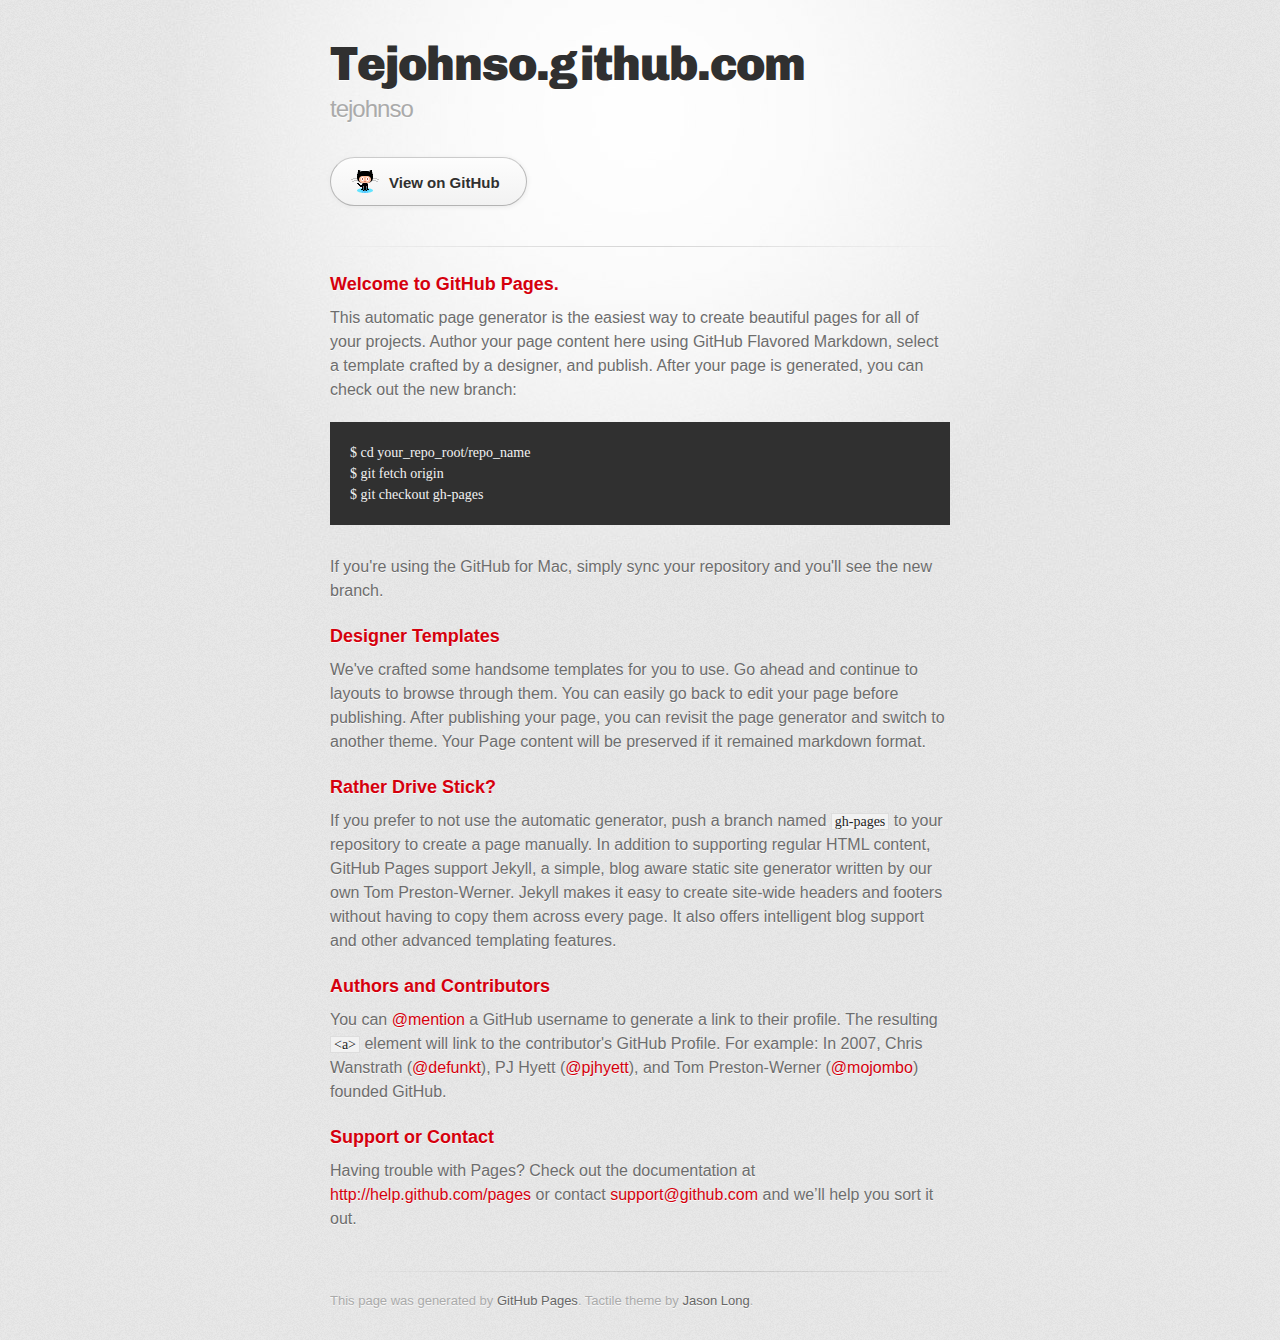
==== index.html @ 177638a1 "Replace master branch with page content via GitHub" ====
<!DOCTYPE html>
<html>
  <head>
    <meta charset='utf-8'>
    <meta http-equiv="X-UA-Compatible" content="chrome=1">
    <link href='https://fonts.googleapis.com/css?family=Chivo:900' rel='stylesheet' type='text/css'>
    <link rel="stylesheet" type="text/css" href="stylesheets/stylesheet.css" media="screen" />
    <link rel="stylesheet" type="text/css" href="stylesheets/pygment_trac.css" media="screen" />
    <link rel="stylesheet" type="text/css" href="stylesheets/print.css" media="print" />
    <!--[if lt IE 9]>
    <script src="//html5shiv.googlecode.com/svn/trunk/html5.js"></script>
    <![endif]-->
    <title>Tejohnso.github.com by tejohnso</title>
  </head>

  <body>
    <div id="container">
      <div class="inner">

        <header>
          <h1>Tejohnso.github.com</h1>
          <h2>tejohnso</h2>
        </header>

        <section id="downloads" class="clearfix">
          <a href="https://github.com/tejohnso" id="view-on-github" class="button"><span>View on GitHub</span></a>
        </section>

        <hr>

        <section id="main_content">
          <h3>Welcome to GitHub Pages.</h3>

<p>This automatic page generator is the easiest way to create beautiful pages for all of your projects. Author your page content here using GitHub Flavored Markdown, select a template crafted by a designer, and publish. After your page is generated, you can check out the new branch:</p>

<pre><code>$ cd your_repo_root/repo_name
$ git fetch origin
$ git checkout gh-pages
</code></pre>

<p>If you're using the GitHub for Mac, simply sync your repository and you'll see the new branch.</p>

<h3>Designer Templates</h3>

<p>We've crafted some handsome templates for you to use. Go ahead and continue to layouts to browse through them. You can easily go back to edit your page before publishing. After publishing your page, you can revisit the page generator and switch to another theme. Your Page content will be preserved if it remained markdown format.</p>

<h3>Rather Drive Stick?</h3>

<p>If you prefer to not use the automatic generator, push a branch named <code>gh-pages</code> to your repository to create a page manually. In addition to supporting regular HTML content, GitHub Pages support Jekyll, a simple, blog aware static site generator written by our own Tom Preston-Werner. Jekyll makes it easy to create site-wide headers and footers without having to copy them across every page. It also offers intelligent blog support and other advanced templating features.</p>

<h3>Authors and Contributors</h3>

<p>You can <a href="https://github.com/blog/821" class="user-mention">@mention</a> a GitHub username to generate a link to their profile. The resulting <code>&lt;a&gt;</code> element will link to the contributor's GitHub Profile. For example: In 2007, Chris Wanstrath (<a href="https://github.com/defunkt" class="user-mention">@defunkt</a>), PJ Hyett (<a href="https://github.com/pjhyett" class="user-mention">@pjhyett</a>), and Tom Preston-Werner (<a href="https://github.com/mojombo" class="user-mention">@mojombo</a>) founded GitHub.</p>

<h3>Support or Contact</h3>

<p>Having trouble with Pages? Check out the documentation at <a href="http://help.github.com/pages">http://help.github.com/pages</a> or contact <a href="mailto:support@github.com">support@github.com</a> and we’ll help you sort it out.</p>
        </section>

        <footer>
          This page was generated by <a href="http://pages.github.com">GitHub Pages</a>. Tactile theme by <a href="http://twitter.com/jasonlong">Jason Long</a>.
        </footer>

        
      </div>
    </div>
  </body>
</html>
---- stylesheets/stylesheet.css ----
/* http://meyerweb.com/eric/tools/css/reset/ 
   v2.0 | 20110126
   License: none (public domain)
*/
html, body, div, span, applet, object, iframe,
h1, h2, h3, h4, h5, h6, p, blockquote, pre,
a, abbr, acronym, address, big, cite, code,
del, dfn, em, img, ins, kbd, q, s, samp,
small, strike, strong, sub, sup, tt, var,
b, u, i, center,
dl, dt, dd, ol, ul, li,
fieldset, form, label, legend,
table, caption, tbody, tfoot, thead, tr, th, td,
article, aside, canvas, details, embed, 
figure, figcaption, footer, header, hgroup, 
menu, nav, output, ruby, section, summary,
time, mark, audio, video {
	margin: 0;
	padding: 0;
	border: 0;
	font-size: 100%;
	font: inherit;
	vertical-align: baseline;
}
/* HTML5 display-role reset for older browsers */
article, aside, details, figcaption, figure, 
footer, header, hgroup, menu, nav, section {
	display: block;
}
body {
	line-height: 1;
}
ol, ul {
	list-style: none;
}
blockquote, q {
	quotes: none;
}
blockquote:before, blockquote:after,
q:before, q:after {
	content: '';
	content: none;
}
table {
	border-collapse: collapse;
	border-spacing: 0;
}

/* LAYOUT STYLES */
body {
  font-size: 1em;
  line-height: 1.5; 
  background: #e7e7e7 url(../images/body-bg.png) 0 0 repeat;
  font-family: 'Helvetica Neue', Helvetica, Arial, serif;
  text-shadow: 0 1px 0 rgba(255, 255, 255, 0.8);
  color: #6d6d6d;
}

a {
  color: #d5000d;
}
a:hover {
  color: #c5000c;
}

header {
  padding-top: 35px;
  padding-bottom: 25px;
}

header h1 {
  font-family: 'Chivo', 'Helvetica Neue', Helvetica, Arial, serif; font-weight: 900;
  letter-spacing: -1px;
  font-size: 48px;
  color: #303030;
  line-height: 1.2;
}

header h2 {
  letter-spacing: -1px;
  font-size: 24px;
  color: #aaa;
  font-weight: normal;
  line-height: 1.3;
}

#container {
  background: transparent url(../images/highlight-bg.jpg) 50% 0 no-repeat;
  min-height: 595px;
}

.inner {
  width: 620px;
  margin: 0 auto;
}

#container .inner img {
  max-width: 100%;
}

#downloads {
  margin-bottom: 40px;
}

a.button {
  -moz-border-radius: 30px;
  -webkit-border-radius: 30px;                     
  border-radius: 30px;
  border-top: solid 1px #cbcbcb;
  border-left: solid 1px #b7b7b7;
  border-right: solid 1px #b7b7b7;
  border-bottom: solid 1px #b3b3b3;
  color: #303030;
  line-height: 25px;
  font-weight: bold;
  font-size: 15px;
  padding: 12px 8px 12px 8px;
  display: block;
  float: left;
  width: 179px;
  margin-right: 14px;  
  background: #fdfdfd; /* Old browsers */
  background: -moz-linear-gradient(top,  #fdfdfd 0%, #f2f2f2 100%); /* FF3.6+ */
  background: -webkit-gradient(linear, left top, left bottom, color-stop(0%,#fdfdfd), color-stop(100%,#f2f2f2)); /* Chrome,Safari4+ */
  background: -webkit-linear-gradient(top,  #fdfdfd 0%,#f2f2f2 100%); /* Chrome10+,Safari5.1+ */
  background: -o-linear-gradient(top,  #fdfdfd 0%,#f2f2f2 100%); /* Opera 11.10+ */
  background: -ms-linear-gradient(top,  #fdfdfd 0%,#f2f2f2 100%); /* IE10+ */
  background: linear-gradient(top,  #fdfdfd 0%,#f2f2f2 100%); /* W3C */
  filter: progid:DXImageTransform.Microsoft.gradient( startColorstr='#fdfdfd', endColorstr='#f2f2f2',GradientType=0 ); /* IE6-9 */
  -webkit-box-shadow: 10px 10px 5px #888;
  -moz-box-shadow: 10px 10px 5px #888;
  box-shadow: 0px 1px 5px #e8e8e8;
}
a.button:hover {
  border-top: solid 1px #b7b7b7;
  border-left: solid 1px #b3b3b3;
  border-right: solid 1px #b3b3b3;
  border-bottom: solid 1px #b3b3b3;
  background: #fafafa; /* Old browsers */
  background: -moz-linear-gradient(top,  #fdfdfd 0%, #f6f6f6 100%); /* FF3.6+ */
  background: -webkit-gradient(linear, left top, left bottom, color-stop(0%,#fdfdfd), color-stop(100%,#f6f6f6)); /* Chrome,Safari4+ */
  background: -webkit-linear-gradient(top,  #fdfdfd 0%,#f6f6f6 100%); /* Chrome10+,Safari5.1+ */
  background: -o-linear-gradient(top,  #fdfdfd 0%,#f6f6f6 100%); /* Opera 11.10+ */
  background: -ms-linear-gradient(top,  #fdfdfd 0%,#f6f6f6 100%); /* IE10+ */
  background: linear-gradient(top,  #fdfdfd 0%,#f6f6f6, 100%); /* W3C */
  filter: progid:DXImageTransform.Microsoft.gradient( startColorstr='#fdfdfd', endColorstr='#f6f6f6',GradientType=0 ); /* IE6-9 */
}

a.button span {
  padding-left: 50px;
  display: block;
  height: 23px;
}

#download-zip span {
  background: transparent url(../images/zip-icon.png) 12px 50% no-repeat;
}
#download-tar-gz span {
  background: transparent url(../images/tar-gz-icon.png) 12px 50% no-repeat;
}
#view-on-github span {
  background: transparent url(../images/octocat-icon.png) 12px 50% no-repeat;
}
#view-on-github {
  margin-right: 0;
}

code, pre {
  font-family: Monaco, "Bitstream Vera Sans Mono", "Lucida Console", Terminal;
  color: #222;
  margin-bottom: 30px;
  font-size: 14px;
}

code {
  background-color: #f2f2f2;
  border: solid 1px #ddd;
  padding: 0 3px;
}

pre {
  padding: 20px;
  background: #303030;
  color: #f2f2f2;
  text-shadow: none;
  overflow: auto;
}
pre code {
  color: #f2f2f2;
  background-color: #303030;
  border: none;
  padding: 0;
}

ul, ol, dl {
  margin-bottom: 20px;
}


/* COMMON STYLES */

hr {
  height: 1px;
  line-height: 1px;
  margin-top: 1em;
  padding-bottom: 1em;
  border: none;
  background: transparent url('../images/hr.png') 50% 0 no-repeat;
}

strong {
  font-weight: bold;
}

em {
  font-style: italic;
}

table {
  width: 100%;
  border: 1px solid #ebebeb;
}

th {
  font-weight: 500;
}

td {
  border: 1px solid #ebebeb;
  text-align: center; 
  font-weight: 300;
}

form {
  background: #f2f2f2;
  padding: 20px;
  
}


/* GENERAL ELEMENT TYPE STYLES */

h1 {
  font-size: 32px;
} 

h2 {
  font-size: 22px;
  font-weight: bold;
  color: #303030;
  margin-bottom: 8px;
} 

h3 {
  color: #d5000d;
  font-size: 18px;
  font-weight: bold;
  margin-bottom: 8px;
} 
 
h4 {
  font-size: 16px;
  color: #303030;
  font-weight: bold;
} 

h5 {
  font-size: 1em;
  color: #303030;
} 

h6 {
  font-size: .8em;
  color: #303030;
} 

p {
  font-weight: 300;
  margin-bottom: 20px;
}
 
a {
  text-decoration: none;
}

p a {
  font-weight: 400;
}

blockquote {
  font-size: 1.6em;
  border-left: 10px solid #e9e9e9;
  margin-bottom: 20px;
  padding: 0 0 0 30px;
}

ul li {
  list-style: disc inside;
  padding-left: 20px;
}

ol li {
  list-style: decimal inside;
  padding-left: 3px;
}

dl dt {
  color: #303030;
}

footer {
  background: transparent url('../images/hr.png') 0 0 no-repeat;
  margin-top: 40px;
  padding-top: 20px;
  padding-bottom: 30px;
  font-size: 13px;
  color: #aaa;
}

footer a {
  color: #666;
}
footer a:hover {
  color: #444;
}

/* MISC */
.clearfix:after {
  clear: both;
  content: '.';
  display: block;
  visibility: hidden;
  height: 0;
}

.clearfix {display: inline-block;}
* html .clearfix {height: 1%;}
.clearfix {display: block;}

/* #Media Queries
================================================== */

/* Smaller than standard 960 (devices and browsers) */
@media only screen and (max-width: 959px) {}

/* Tablet Portrait size to standard 960 (devices and browsers) */
@media only screen and (min-width: 768px) and (max-width: 959px) {}

/* All Mobile Sizes (devices and browser) */
@media only screen and (max-width: 767px) {
  header {
    padding-top: 10px;
    padding-bottom: 10px;
  }
  #downloads {
    margin-bottom: 25px;
  }
  #download-zip, #download-tar-gz {
    display: none;
  }
  .inner {
    width: 94%;
    margin: 0 auto;
  }
}

/* Mobile Landscape Size to Tablet Portrait (devices and browsers) */
@media only screen and (min-width: 480px) and (max-width: 767px) {}

/* Mobile Portrait Size to Mobile Landscape Size (devices and browsers) */
@media only screen and (max-width: 479px) {}
---- stylesheets/pygment_trac.css ----
.highlight  { background: #ffffff; }
.highlight .c { color: #999988; font-style: italic } /* Comment */
.highlight .err { color: #a61717; background-color: #e3d2d2 } /* Error */
.highlight .k { font-weight: bold } /* Keyword */
.highlight .o { font-weight: bold } /* Operator */
.highlight .cm { color: #999988; font-style: italic } /* Comment.Multiline */
.highlight .cp { color: #999999; font-weight: bold } /* Comment.Preproc */
.highlight .c1 { color: #999988; font-style: italic } /* Comment.Single */
.highlight .cs { color: #999999; font-weight: bold; font-style: italic } /* Comment.Special */
.highlight .gd { color: #000000; background-color: #ffdddd } /* Generic.Deleted */
.highlight .gd .x { color: #000000; background-color: #ffaaaa } /* Generic.Deleted.Specific */
.highlight .ge { font-style: italic } /* Generic.Emph */
.highlight .gr { color: #aa0000 } /* Generic.Error */
.highlight .gh { color: #999999 } /* Generic.Heading */
.highlight .gi { color: #000000; background-color: #ddffdd } /* Generic.Inserted */
.highlight .gi .x { color: #000000; background-color: #aaffaa } /* Generic.Inserted.Specific */
.highlight .go { color: #888888 } /* Generic.Output */
.highlight .gp { color: #555555 } /* Generic.Prompt */
.highlight .gs { font-weight: bold } /* Generic.Strong */
.highlight .gu { color: #800080; font-weight: bold; } /* Generic.Subheading */
.highlight .gt { color: #aa0000 } /* Generic.Traceback */
.highlight .kc { font-weight: bold } /* Keyword.Constant */
.highlight .kd { font-weight: bold } /* Keyword.Declaration */
.highlight .kn { font-weight: bold } /* Keyword.Namespace */
.highlight .kp { font-weight: bold } /* Keyword.Pseudo */
.highlight .kr { font-weight: bold } /* Keyword.Reserved */
.highlight .kt { color: #445588; font-weight: bold } /* Keyword.Type */
.highlight .m { color: #009999 } /* Literal.Number */
.highlight .s { color: #d14 } /* Literal.String */
.highlight .na { color: #008080 } /* Name.Attribute */
.highlight .nb { color: #0086B3 } /* Name.Builtin */
.highlight .nc { color: #445588; font-weight: bold } /* Name.Class */
.highlight .no { color: #008080 } /* Name.Constant */
.highlight .ni { color: #800080 } /* Name.Entity */
.highlight .ne { color: #990000; font-weight: bold } /* Name.Exception */
.highlight .nf { color: #990000; font-weight: bold } /* Name.Function */
.highlight .nn { color: #555555 } /* Name.Namespace */
.highlight .nt { color: #000080 } /* Name.Tag */
.highlight .nv { color: #008080 } /* Name.Variable */
.highlight .ow { font-weight: bold } /* Operator.Word */
.highlight .w { color: #bbbbbb } /* Text.Whitespace */
.highlight .mf { color: #009999 } /* Literal.Number.Float */
.highlight .mh { color: #009999 } /* Literal.Number.Hex */
.highlight .mi { color: #009999 } /* Literal.Number.Integer */
.highlight .mo { color: #009999 } /* Literal.Number.Oct */
.highlight .sb { color: #d14 } /* Literal.String.Backtick */
.highlight .sc { color: #d14 } /* Literal.String.Char */
.highlight .sd { color: #d14 } /* Literal.String.Doc */
.highlight .s2 { color: #d14 } /* Literal.String.Double */
.highlight .se { color: #d14 } /* Literal.String.Escape */
.highlight .sh { color: #d14 } /* Literal.String.Heredoc */
.highlight .si { color: #d14 } /* Literal.String.Interpol */
.highlight .sx { color: #d14 } /* Literal.String.Other */
.highlight .sr { color: #009926 } /* Literal.String.Regex */
.highlight .s1 { color: #d14 } /* Literal.String.Single */
.highlight .ss { color: #990073 } /* Literal.String.Symbol */
.highlight .bp { color: #999999 } /* Name.Builtin.Pseudo */
.highlight .vc { color: #008080 } /* Name.Variable.Class */
.highlight .vg { color: #008080 } /* Name.Variable.Global */
.highlight .vi { color: #008080 } /* Name.Variable.Instance */
.highlight .il { color: #009999 } /* Literal.Number.Integer.Long */

.type-csharp .highlight .k { color: #0000FF }
.type-csharp .highlight .kt { color: #0000FF }
.type-csharp .highlight .nf { color: #000000; font-weight: normal }
.type-csharp .highlight .nc { color: #2B91AF }
.type-csharp .highlight .nn { color: #000000 }
.type-csharp .highlight .s { color: #A31515 }
.type-csharp .highlight .sc { color: #A31515 }
---- stylesheets/print.css ----
html, body, div, span, applet, object, iframe,
h1, h2, h3, h4, h5, h6, p, blockquote, pre,
a, abbr, acronym, address, big, cite, code,
del, dfn, em, img, ins, kbd, q, s, samp,
small, strike, strong, sub, sup, tt, var,
b, u, i, center,
dl, dt, dd, ol, ul, li,
fieldset, form, label, legend,
table, caption, tbody, tfoot, thead, tr, th, td,
article, aside, canvas, details, embed, 
figure, figcaption, footer, header, hgroup, 
menu, nav, output, ruby, section, summary,
time, mark, audio, video {
  margin: 0;
  padding: 0;
  border: 0;
  font-size: 100%;
  font: inherit;
  vertical-align: baseline;
}
/* HTML5 display-role reset for older browsers */
article, aside, details, figcaption, figure, 
footer, header, hgroup, menu, nav, section {
  display: block;
}
body {
  line-height: 1;
}
ol, ul {
  list-style: none;
}
blockquote, q {
  quotes: none;
}
blockquote:before, blockquote:after,
q:before, q:after {
  content: '';
  content: none;
}
table {
  border-collapse: collapse;
  border-spacing: 0;
}
body {
  font-size: 13px;
  line-height: 1.5; 
  font-family: 'Helvetica Neue', Helvetica, Arial, serif;
  color: #000;
}

a {
  color: #d5000d;
  font-weight: bold;
}

header {
  padding-top: 35px;
  padding-bottom: 10px;
}

header h1 {
  font-weight: bold;
  letter-spacing: -1px;
  font-size: 48px;
  color: #303030;
  line-height: 1.2;
}

header h2 {
  letter-spacing: -1px;
  font-size: 24px;
  color: #aaa;
  font-weight: normal;
  line-height: 1.3;
}
#downloads {
  display: none;
}
#main_content {
  padding-top: 20px;
}

code, pre {
  font-family: Monaco, "Bitstream Vera Sans Mono", "Lucida Console", Terminal;
  color: #222;
  margin-bottom: 30px;
  font-size: 12px;
}

code {
  padding: 0 3px;
}

pre {
  border: solid 1px #ddd;
  padding: 20px;
  overflow: auto;
}
pre code {
  padding: 0;
}

ul, ol, dl {
  margin-bottom: 20px;
}


/* COMMON STYLES */

table {
  width: 100%;
  border: 1px solid #ebebeb;
}

th {
  font-weight: 500;
}

td {
  border: 1px solid #ebebeb;
  text-align: center; 
  font-weight: 300;
}

form {
  background: #f2f2f2;
  padding: 20px;
  
}


/* GENERAL ELEMENT TYPE STYLES */

h1 {
  font-size: 2.8em;
} 

h2 {
  font-size: 22px;
  font-weight: bold;
  color: #303030;
  margin-bottom: 8px;
} 

h3 {
  color: #d5000d;
  font-size: 18px;
  font-weight: bold;
  margin-bottom: 8px;
} 
 
h4 {
  font-size: 16px;
  color: #303030;
  font-weight: bold;
} 

h5 {
  font-size: 1em;
  color: #303030;
} 

h6 {
  font-size: .8em;
  color: #303030;
} 

p {
  font-weight: 300;
  margin-bottom: 20px;
}
 
a {
  text-decoration: none;
}

p a {
  font-weight: 400;
}

blockquote {
  font-size: 1.6em;
  border-left: 10px solid #e9e9e9;
  margin-bottom: 20px;
  padding: 0 0 0 30px;
}

ul li {
  list-style: disc inside;
  padding-left: 20px;
}

ol li {
  list-style: decimal inside;
  padding-left: 3px;
}

dl dd {
  font-style: italic;
  font-weight: 100;
}

footer {
  margin-top: 40px;
  padding-top: 20px;
  padding-bottom: 30px;
  font-size: 13px;
  color: #aaa;
}

footer a {
  color: #666;
}

/* MISC */
.clearfix:after {
  clear: both;
  content: '.';
  display: block;
  visibility: hidden;
  height: 0;
}

.clearfix {display: inline-block;}
* html .clearfix {height: 1%;}
.clearfix {display: block;}
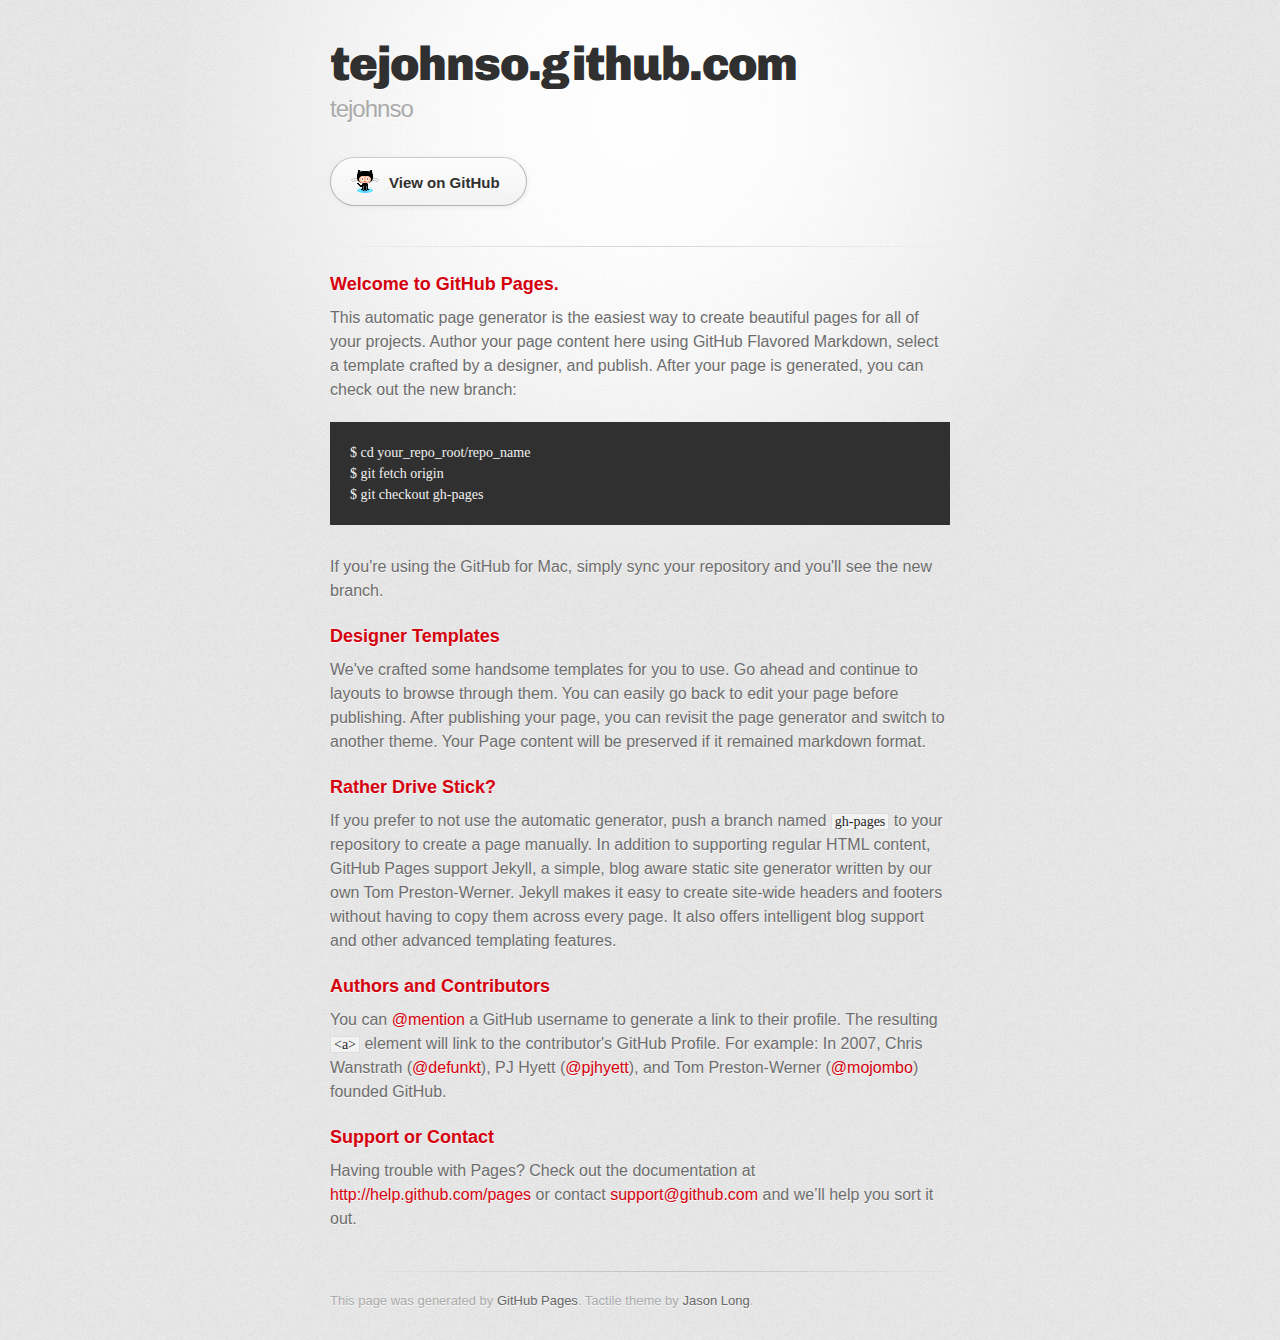
==== commit 68f96328: "modified title" ====
--- a/index.html
+++ b/index.html
@@ -10,7 +10,7 @@
     <!--[if lt IE 9]>
     <script src="//html5shiv.googlecode.com/svn/trunk/html5.js"></script>
     <![endif]-->
-    <title>Tejohnso.github.com by tejohnso</title>
+    <title>tejohnso.github.com by tejohnso</title>
   </head>
 
   <body>
@@ -18,7 +18,7 @@
       <div class="inner">
 
         <header>
-          <h1>Tejohnso.github.com</h1>
+          <h1>tejohnso.github.com</h1>
           <h2>tejohnso</h2>
         </header>
 
@@ -65,4 +65,4 @@
       </div>
     </div>
   </body>
-</html>+</html>
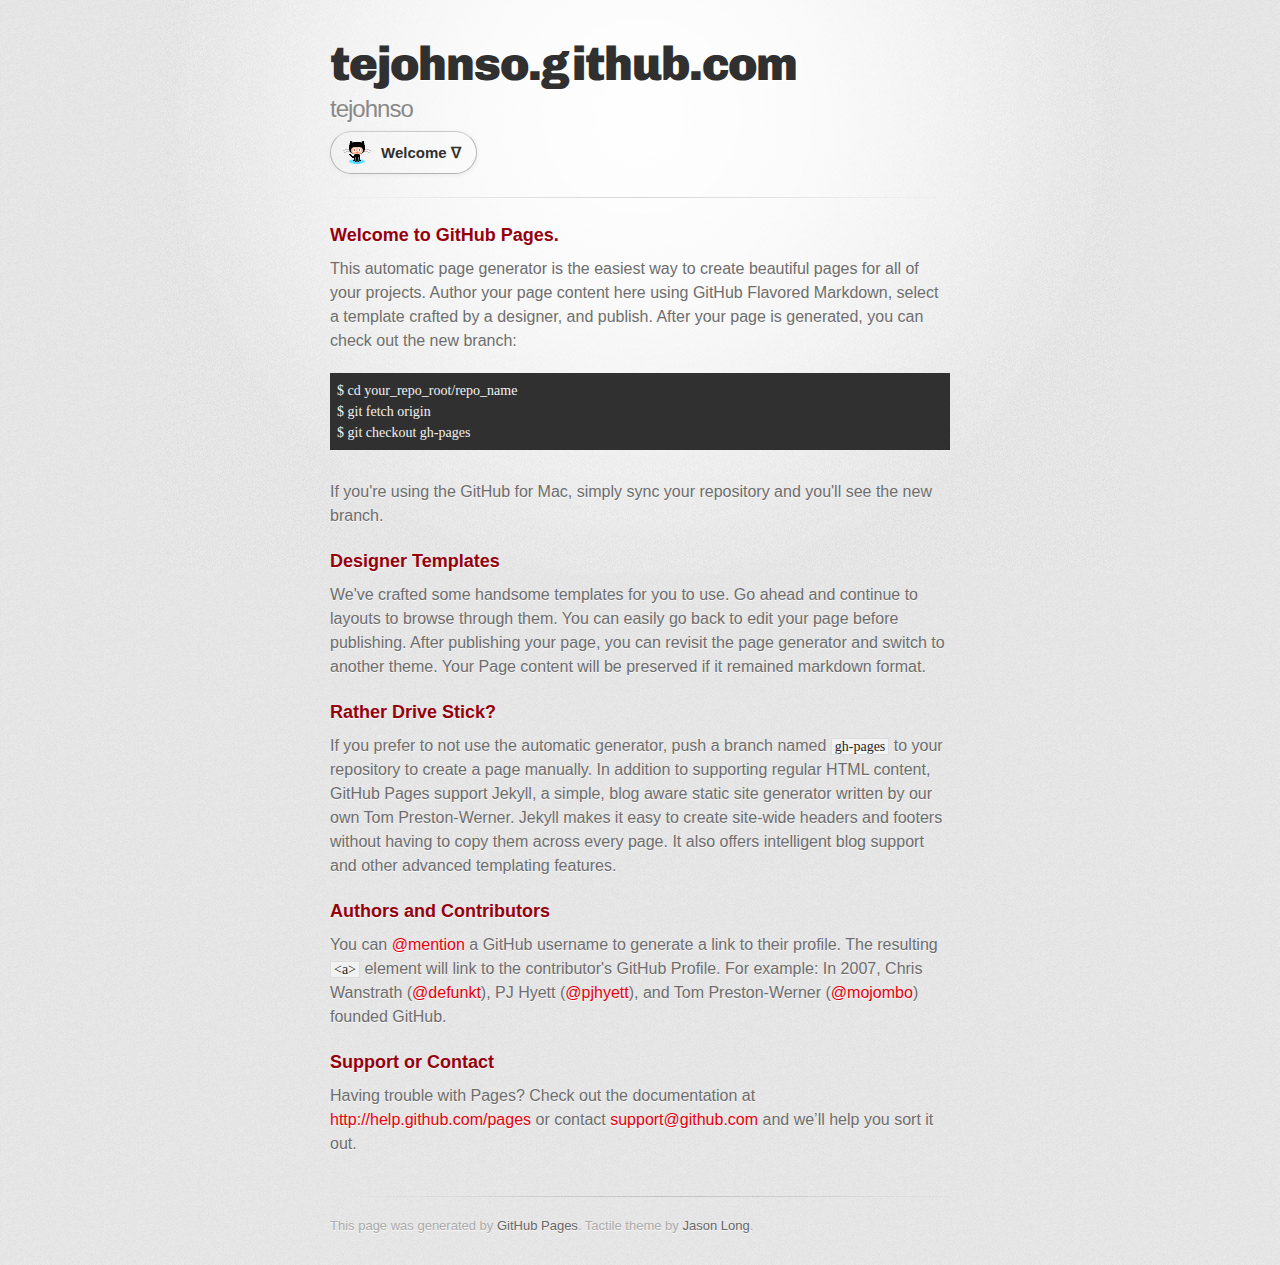
==== commit a7a3ae03: "completed drop down button" ====
--- a/index.html
+++ b/index.html
@@ -7,6 +7,9 @@
     <link rel="stylesheet" type="text/css" href="stylesheets/stylesheet.css" media="screen" />
     <link rel="stylesheet" type="text/css" href="stylesheets/pygment_trac.css" media="screen" />
     <link rel="stylesheet" type="text/css" href="stylesheets/print.css" media="print" />
+    <script src="http://ajax.googleapis.com/ajax/libs/jquery/1.8.2/jquery.min.js"></script>
+    <script src="javascripts/main.js"></script>
+
     <!--[if lt IE 9]>
     <script src="//html5shiv.googlecode.com/svn/trunk/html5.js"></script>
     <![endif]-->
@@ -22,8 +25,14 @@
           <h2>tejohnso</h2>
         </header>
 
-        <section id="downloads" class="clearfix">
-          <a href="https://github.com/tejohnso" id="view-on-github" class="button"><span>View on GitHub</span></a>
+        <section id="dropdown" class="clearfix">
+        <span class="button">Welcome &#5121;</span>
+        <ul>
+           <li><a href="http://github.com/tejohnso">My GitHub Repos</a></li>
+           <li><a href="index.html">Welcome</a></li>
+           <li><a href="test.html">test</a></li>
+        </ul>
+
         </section>
 
         <hr>
--- a/stylesheets/stylesheet.css
+++ b/stylesheets/stylesheet.css
@@ -57,7 +57,7 @@
 }
 
 a {
-  color: #d5000d;
+  color: #e5000d;
 }
 a:hover {
   color: #c5000c;
@@ -65,7 +65,7 @@
 
 header {
   padding-top: 35px;
-  padding-bottom: 25px;
+  padding-bottom: 0.5em;
 }
 
 header h1 {
@@ -79,7 +79,7 @@
 header h2 {
   letter-spacing: -1px;
   font-size: 24px;
-  color: #aaa;
+  color: #888;
   font-weight: normal;
   line-height: 1.3;
 }
@@ -98,11 +98,16 @@
   max-width: 100%;
 }
 
-#downloads {
-  margin-bottom: 40px;
-}
-
-a.button {
+#dropdown {
+  margin-bottom: 2em;
+}
+
+#dropdown > ul {
+   display: none;
+   padding-top:1em;
+}
+
+span.button {
   -moz-border-radius: 30px;
   -webkit-border-radius: 30px;                     
   border-radius: 30px;
@@ -114,10 +119,9 @@
   line-height: 25px;
   font-weight: bold;
   font-size: 15px;
-  padding: 12px 8px 12px 8px;
-  display: block;
-  float: left;
-  width: 179px;
+  padding: 12px 15px 12px 8px;
+  /*float: left;
+  width: 179px;*/
   margin-right: 14px;  
   background: #fdfdfd; /* Old browsers */
   background: -moz-linear-gradient(top,  #fdfdfd 0%, #f2f2f2 100%); /* FF3.6+ */
@@ -131,24 +135,9 @@
   -moz-box-shadow: 10px 10px 5px #888;
   box-shadow: 0px 1px 5px #e8e8e8;
 }
-a.button:hover {
-  border-top: solid 1px #b7b7b7;
-  border-left: solid 1px #b3b3b3;
-  border-right: solid 1px #b3b3b3;
-  border-bottom: solid 1px #b3b3b3;
-  background: #fafafa; /* Old browsers */
-  background: -moz-linear-gradient(top,  #fdfdfd 0%, #f6f6f6 100%); /* FF3.6+ */
-  background: -webkit-gradient(linear, left top, left bottom, color-stop(0%,#fdfdfd), color-stop(100%,#f6f6f6)); /* Chrome,Safari4+ */
-  background: -webkit-linear-gradient(top,  #fdfdfd 0%,#f6f6f6 100%); /* Chrome10+,Safari5.1+ */
-  background: -o-linear-gradient(top,  #fdfdfd 0%,#f6f6f6 100%); /* Opera 11.10+ */
-  background: -ms-linear-gradient(top,  #fdfdfd 0%,#f6f6f6 100%); /* IE10+ */
-  background: linear-gradient(top,  #fdfdfd 0%,#f6f6f6, 100%); /* W3C */
-  filter: progid:DXImageTransform.Microsoft.gradient( startColorstr='#fdfdfd', endColorstr='#f6f6f6',GradientType=0 ); /* IE6-9 */
-}
-
-a.button span {
+
+span.button {
   padding-left: 50px;
-  display: block;
   height: 23px;
 }
 
@@ -158,10 +147,10 @@
 #download-tar-gz span {
   background: transparent url(../images/tar-gz-icon.png) 12px 50% no-repeat;
 }
-#view-on-github span {
+span.button{
   background: transparent url(../images/octocat-icon.png) 12px 50% no-repeat;
 }
-#view-on-github {
+#dropdown a {
   margin-right: 0;
 }
 
@@ -179,7 +168,7 @@
 }
 
 pre {
-  padding: 20px;
+  padding: 0.5em;
   background: #303030;
   color: #f2f2f2;
   text-shadow: none;
@@ -252,7 +241,7 @@
 } 
 
 h3 {
-  color: #d5000d;
+  color: #95000d;
   font-size: 18px;
   font-weight: bold;
   margin-bottom: 8px;
@@ -352,7 +341,7 @@
     padding-top: 10px;
     padding-bottom: 10px;
   }
-  #downloads {
+  #dropdown {
     margin-bottom: 25px;
   }
   #download-zip, #download-tar-gz {
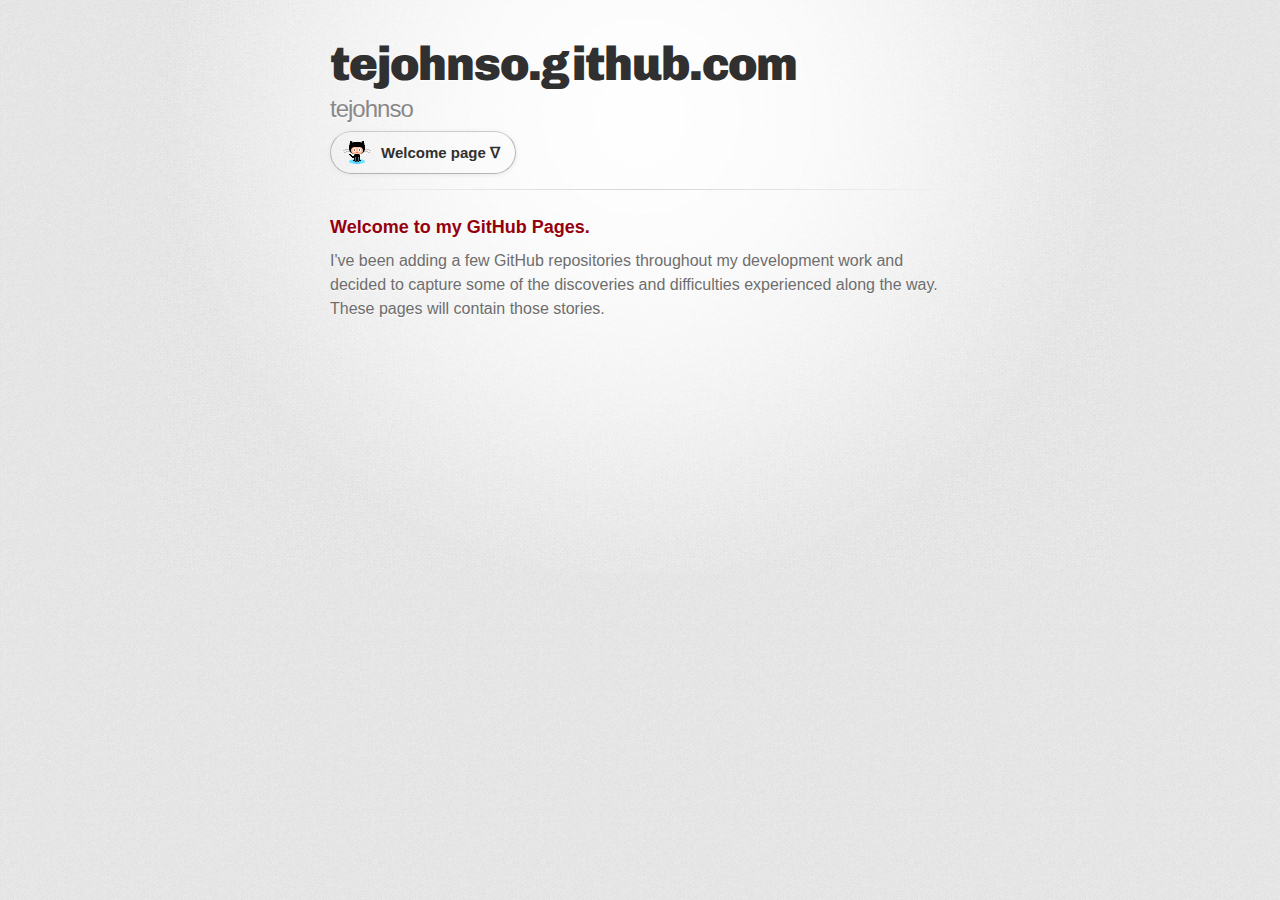
==== commit dd9cb8ce: "updated welcome text" ====
--- a/index.html
+++ b/index.html
@@ -26,7 +26,7 @@
         </header>
 
         <section id="dropdown" class="clearfix">
-        <span class="button">Welcome &#5121;</span>
+        <span class="button">Welcome page &#5121;</span>
         <ul>
            <li><a href="http://github.com/tejohnso">My GitHub Repos</a></li>
            <li><a href="index.html">Welcome</a></li>
@@ -38,39 +38,10 @@
         <hr>
 
         <section id="main_content">
-          <h3>Welcome to GitHub Pages.</h3>
+          <h3>Welcome to my GitHub Pages.</h3>
 
-<p>This automatic page generator is the easiest way to create beautiful pages for all of your projects. Author your page content here using GitHub Flavored Markdown, select a template crafted by a designer, and publish. After your page is generated, you can check out the new branch:</p>
-
-<pre><code>$ cd your_repo_root/repo_name
-$ git fetch origin
-$ git checkout gh-pages
-</code></pre>
-
-<p>If you're using the GitHub for Mac, simply sync your repository and you'll see the new branch.</p>
-
-<h3>Designer Templates</h3>
-
-<p>We've crafted some handsome templates for you to use. Go ahead and continue to layouts to browse through them. You can easily go back to edit your page before publishing. After publishing your page, you can revisit the page generator and switch to another theme. Your Page content will be preserved if it remained markdown format.</p>
-
-<h3>Rather Drive Stick?</h3>
-
-<p>If you prefer to not use the automatic generator, push a branch named <code>gh-pages</code> to your repository to create a page manually. In addition to supporting regular HTML content, GitHub Pages support Jekyll, a simple, blog aware static site generator written by our own Tom Preston-Werner. Jekyll makes it easy to create site-wide headers and footers without having to copy them across every page. It also offers intelligent blog support and other advanced templating features.</p>
-
-<h3>Authors and Contributors</h3>
-
-<p>You can <a href="https://github.com/blog/821" class="user-mention">@mention</a> a GitHub username to generate a link to their profile. The resulting <code>&lt;a&gt;</code> element will link to the contributor's GitHub Profile. For example: In 2007, Chris Wanstrath (<a href="https://github.com/defunkt" class="user-mention">@defunkt</a>), PJ Hyett (<a href="https://github.com/pjhyett" class="user-mention">@pjhyett</a>), and Tom Preston-Werner (<a href="https://github.com/mojombo" class="user-mention">@mojombo</a>) founded GitHub.</p>
-
-<h3>Support or Contact</h3>
-
-<p>Having trouble with Pages? Check out the documentation at <a href="http://help.github.com/pages">http://help.github.com/pages</a> or contact <a href="mailto:support@github.com">support@github.com</a> and we’ll help you sort it out.</p>
+          <p>I've been adding a few GitHub repositories throughout my development work and decided to capture some of the discoveries and difficulties experienced along the way.  These pages will contain those stories.</p>
         </section>
-
-        <footer>
-          This page was generated by <a href="http://pages.github.com">GitHub Pages</a>. Tactile theme by <a href="http://twitter.com/jasonlong">Jason Long</a>.
-        </footer>
-
-        
       </div>
     </div>
   </body>
--- a/stylesheets/stylesheet.css
+++ b/stylesheets/stylesheet.css
@@ -99,7 +99,7 @@
 }
 
 #dropdown {
-  margin-bottom: 2em;
+  margin-bottom: 1.5em;
 }
 
 #dropdown > ul {
@@ -116,6 +116,7 @@
   border-right: solid 1px #b7b7b7;
   border-bottom: solid 1px #b3b3b3;
   color: #303030;
+  cursor: pointer;
   line-height: 25px;
   font-weight: bold;
   font-size: 15px;
@@ -181,11 +182,6 @@
   padding: 0;
 }
 
-ul, ol, dl {
-  margin-bottom: 20px;
-}
-
-
 /* COMMON STYLES */
 
 hr {
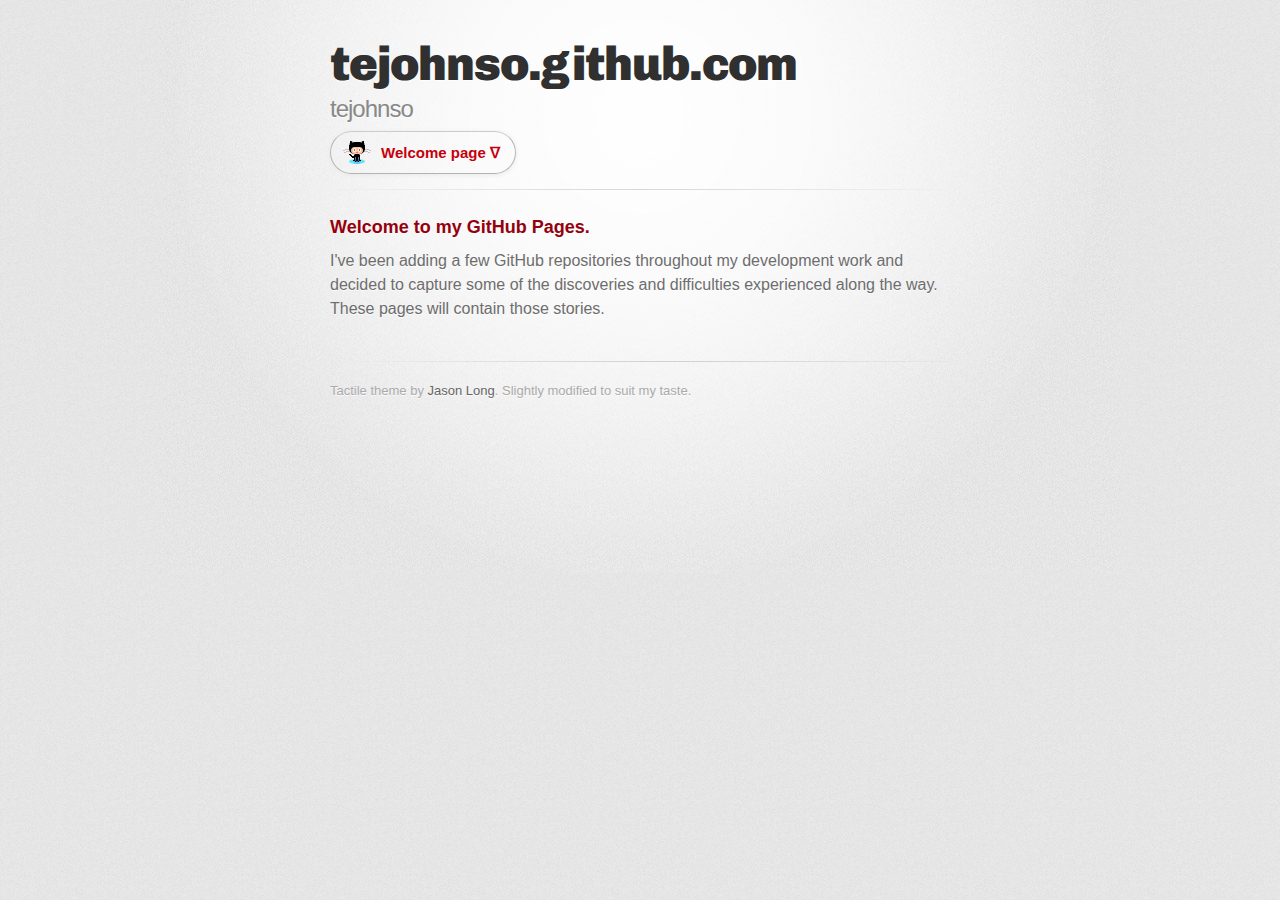
==== commit 0db6144a: "added bashrc" ====
--- a/index.html
+++ b/index.html
@@ -26,11 +26,12 @@
         </header>
 
         <section id="dropdown" class="clearfix">
-        <span class="button">Welcome page &#5121;</span>
+        <span class="button"><a href="#">Welcome page &#5121;</a></span>
         <ul>
            <li><a href="http://github.com/tejohnso">My GitHub Repos</a></li>
            <li><a href="index.html">Welcome</a></li>
-           <li><a href="test.html">test</a></li>
+           <li><a href="xorg.conf.html">xorg.conf</a></li>
+           <li><a href="bashrc.html">.bashrc</a></li>
         </ul>
 
         </section>
@@ -42,6 +43,9 @@
 
           <p>I've been adding a few GitHub repositories throughout my development work and decided to capture some of the discoveries and difficulties experienced along the way.  These pages will contain those stories.</p>
         </section>
+        <footer>
+          Tactile theme by <a href="http://twitter.com/jasonlong">Jason Long</a>.  Slightly modified to suit my taste.
+        </footer>
       </div>
     </div>
   </body>
--- a/stylesheets/stylesheet.css
+++ b/stylesheets/stylesheet.css
@@ -58,6 +58,7 @@
 
 a {
   color: #e5000d;
+  color: #c5000c;
 }
 a:hover {
   color: #c5000c;
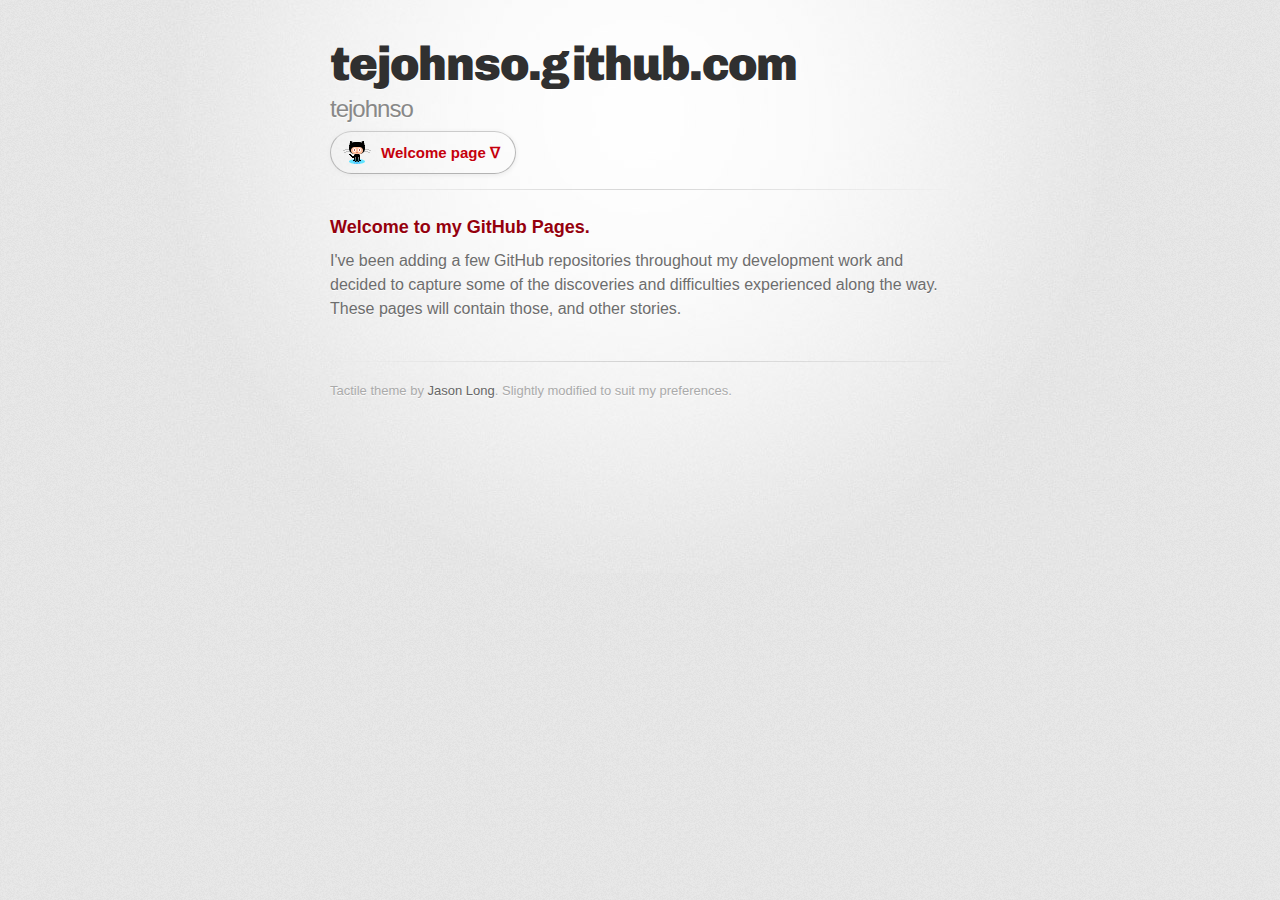
==== commit 601891e9: "Added SCHEEM page" ====
--- a/index.html
+++ b/index.html
@@ -30,6 +30,9 @@
         <ul>
            <li><a href="http://github.com/tejohnso">My GitHub Repos</a></li>
            <li><a href="index.html">Welcome</a></li>
+           <li><a href="SCHEEM.html">SCHEEM parser / interpreter</a></li>
+           <li><a href="sicp-2.6.html">SICP - 2.6 Church Numerals</a></li>
+           <li><a href="sicp-2.28.html">SICP - 2.28 Plucking Leaves (fringe)</a></li>
            <li><a href="xorg.conf.html">xorg.conf</a></li>
            <li><a href="bashrc.html">.bashrc</a></li>
         </ul>
@@ -41,10 +44,10 @@
         <section id="main_content">
           <h3>Welcome to my GitHub Pages.</h3>
 
-          <p>I've been adding a few GitHub repositories throughout my development work and decided to capture some of the discoveries and difficulties experienced along the way.  These pages will contain those stories.</p>
+          <p>I've been adding a few GitHub repositories throughout my development work and decided to capture some of the discoveries and difficulties experienced along the way.  These pages will contain those, and other stories.</p>
         </section>
         <footer>
-          Tactile theme by <a href="http://twitter.com/jasonlong">Jason Long</a>.  Slightly modified to suit my taste.
+          Tactile theme by <a href="http://twitter.com/jasonlong">Jason Long</a>.  Slightly modified to suit my preferences.
         </footer>
       </div>
     </div>
